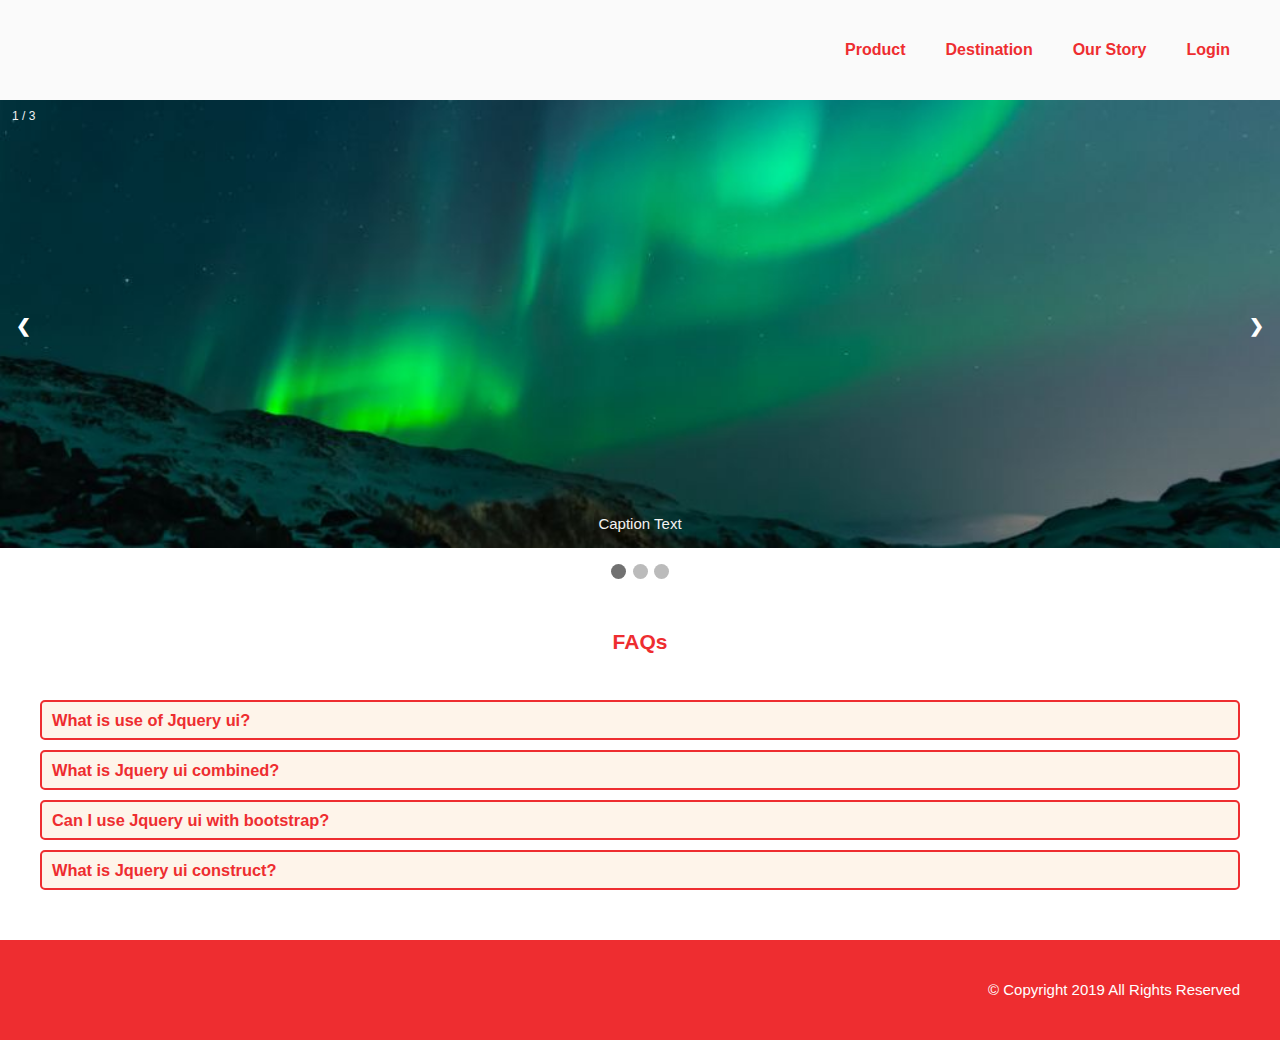
==== lab_test/index.html @ 088b6459 "lab-test" ====
<!DOCTYPE html>
<html lang="en">
<head>
    <meta charset="UTF-8">
    <meta name="viewport" content="width=device-width, initial-scale=1.0">
    <title>Document</title>
    <link rel="stylesheet" href="./assets/css/modal.css">
    <link rel="stylesheet" href="./assets/css/nomalize.css">
    <link rel="stylesheet" href="./assets/css/reset.local.css">
    <link rel="stylesheet" href="./assets/css/slide-show.css">
    <link rel="stylesheet" href="./assets/css/base.css">
    <link rel="stylesheet" href="./assets/css/main.css">
    <link rel="stylesheet" href="./assets/css/responsive.css">
    <link rel="preconnect" href="https://fonts.gstatic.com">
<link href="https://fonts.googleapis.com/css2?family=Montserrat:wght@500;600;700&display=swap" rel="stylesheet">
<link rel="preconnect" href="https://fonts.gstatic.com">
<link href="https://fonts.googleapis.com/css2?family=Poppins:wght@500;600;700&display=swap" rel="stylesheet">
<link rel="preconnect" href="https://fonts.gstatic.com">
<link href="https://fonts.googleapis.com/css2?family=Roboto:wght@500;700&display=swap" rel="stylesheet">
</head>
<body>
    <header>
        <div class="grid">
            <div class="header__container">
                <div class="hello" id="hello">
                </div>
                <ul class="header__nav">
                    <li class="nav__list">
                        <a href="" class="nav__link">Product</a>
                    </li>
                    <li class="nav__list">
                        <a href="" class="nav__link">Destination</a>
                    </li>
                    <li class="nav__list">
                        <a href="" class="nav__link">Our Story</a>
                    </li>
                    <li class="nav__list">
                        <a href="./login.html" class="nav__link" id="logInBtn">Login</a>
                    </li>
                </ul>
            </div>
        </div>
    </header>
    <!-- slideshow -->
    <main>
        <div class="show-show">
            <div class="slideshow-container">
    
                <div class="mySlides fade">
                <div class="numbertext">1 / 3</div>
                <img src="./assets/img/img_lights_wide.jpg" style="width:100%">
                <div class="text">Caption Text</div>
                </div>
                
                <div class="mySlides fade">
                <div class="numbertext">2 / 3</div>
                <img src="./assets/img/img_snow_wide.jpg" style="width:100%">
                <div class="text">Caption Two</div>
                </div>
                
                <div class="mySlides fade">
                <div class="numbertext">3 / 3</div>
                <img src="./assets/img/img_mountains_wide.jpg" style="width:100%">
                <div class="text">Caption Three</div>
                </div>
                
                <a class="prev" onclick="plusSlides(-1)">&#10094;</a>
                <a class="next" onclick="plusSlides(1)">&#10095;</a>
                
            </div>
            <br>
            
            <div style="text-align:center">
                <span class="dot" onclick="currentSlide(1)"></span> 
                <span class="dot" onclick="currentSlide(2)"></span> 
                <span class="dot" onclick="currentSlide(3)"></span> 
            </div>
        </div>
        
        <!-- FAQs -->
        <div class="grid">
            <div class="faqs">
                <h2 class="faq__title">FAQs</h2>
                <div class="faq__item">
                    <h3 class="faq__item__title">What is use of Jquery ui?</h3>
                    <p class="faq__item__description">Lorem ipsum dolor, sit amet consectetur adipisicing elit. Distinctio itaque unde, aperiam maiores quod consequatur sed neque est saepe quaerat, quasi possimus assumenda animi sit laborum quidem ipsa corrupti quia?</p>
                </div>
                <div class="faq__item">
                    <h3 class="faq__item__title">What is Jquery ui combined?</h3>
                    <p class="faq__item__description">Lorem ipsum dolor, sit amet consectetur adipisicing elit. Distinctio itaque unde, aperiam maiores quod consequatur sed neque est saepe quaerat, quasi possimus assumenda animi sit laborum quidem ipsa corrupti quia?</p>
                </div>
                <div class="faq__item">
                    <h3 class="faq__item__title">Can I use Jquery ui with bootstrap?</h3>
                    <p class="faq__item__description">Lorem ipsum dolor, sit amet consectetur adipisicing elit. Distinctio itaque unde, aperiam maiores quod consequatur sed neque est saepe quaerat, quasi possimus assumenda animi sit laborum quidem ipsa corrupti quia?</p>
                </div><div class="faq__item">
                    <h3 class="faq__item__title">What is Jquery ui construct?</h3>
                    <p class="faq__item__description">Lorem ipsum dolor, sit amet consectetur adipisicing elit. Distinctio itaque unde, aperiam maiores quod consequatur sed neque est saepe quaerat, quasi possimus assumenda animi sit laborum quidem ipsa corrupti quia?</p>
                </div>
            </div>
        </div>
    </main>
    <!-- Footer -->
    <footer>
        <div class="grid">
            <div class="footer__container">
                <div class="social"></div>
                <div class="coppyright"> © Copyright 2019 All Rights Reserved</div>
            </div>
        </div>
    </footer>
</body>
<script src="./assets/js/slide-show.js"></script>
<script src="./assets/js/faq.js"></script>
<script>
    window.onload = function() {
        isLogin = JSON.parse(localStorage['login']);
        console.log(isLogin);
        if (isLogin) {
            document.getElementById("hello").innerHTML = `Hi: ${isLogin['email']}`
        }
    }
</script>
</html>
---- lab_test/assets/css/modal.css ----
* {
padding: 0;
margin: 0;
box-sizing: border-box;
}
html {
color: #333;
font-size: 62.5%;
font-family: "Open Sans", sans-serif;
}

.modal {
    margin: 0 auto;
    width: 100%;
    min-height: 500px;
    height: 80vh;
}

.button__switch {
    width: 360px;
    /* padding: 100px 100px; */
    text-align: center;
    background: #fff;
    border-radius: 2px;
    align-self: center;
    margin: 0 auto;
}

.button{
    padding: 10px 0px;
    margin: 20px;
    border: none;
    background: #fff;
    font-weight: bold;
    font-size: 1.8rem;
    color: #E2B3B5;
    outline: none;
    text-transform: uppercase;
    cursor: pointer;
    
}

.form__active {
    color: var(--primary-color);
    border-bottom: 3px solid orange;
}

.form {
width: 360px;
min-height: 100px;
padding: 32px 24px;
text-align: center;
background: #fff;
border-radius: 2px;
margin: 24px;
align-self: center;
margin: 0 auto;
display: none;
}
.form .heading {
font-size: 2rem;
}
.form .desc {
text-align: center;
color: #636d77;
font-size: 1.6rem;
font-weight: lighter;
line-height: 2.4rem;
margin-top: 16px;
font-weight: 300;
}

.form-group {
display: flex;
margin-bottom: 16px;
flex-direction: column;
}

.form-label,
.form-message {
text-align: left;
}

.form-label {
font-weight: 700;
padding-bottom: 6px;
line-height: 1.8rem;
font-size: 1.4rem;
}

.form-control {
height: 40px;
padding: 8px 12px;
border: 1px solid var(--primary-color);
border-radius: 999px;
outline: none;
font-size: 1.4rem;
}

/* .form-control:hover {
border-color: #1dbfaf;
} */

.form-group.invalid .form-control {
border-color: #f33a58;
}

.form-group.invalid .form-message {
color: #f33a58;
}

.form-message {
font-size: 1.2rem;
line-height: 1.6rem;
padding: 4px 0 0;
}

.form-submit {
outline: none;
background-color: var(--primary-color);
margin-top: 12px;
padding: 12px 20px;
font-weight: 600;
color: #fff;
border: none;
min-width: 150px;
font-size: 14px;
border-radius: 999px;
cursor: pointer;
}

/* .form-submit:hover {
background-color: var(--primary-color);
} */

.spacer {
margin-top: 36px;
}

.notice {
    height: 20px;
    font-size: 1.4rem;
    color: var(--primary-color);
    font-weight: bold;
    display: flex;
    margin: 20px auto;
    justify-content:space-between;
    
}

.rule {
    padding: 0px 20px;
    border-right: 2px solid var(--primary-color);
    cursor: pointer;
}

.login_faqs {
    padding: 0px 20px;
    cursor: pointer;
}
---- lab_test/assets/css/nomalize.css ----
/*! normalize.css v8.0.1 | MIT License | github.com/necolas/normalize.css */html{line-height:1.15;-webkit-text-size-adjust:100%}body{margin:0}main{display:block}h1{font-size:2em;margin:.67em 0}hr{box-sizing:content-box;height:0;overflow:visible}pre{font-family:monospace,monospace;font-size:1em}a{background-color:transparent}abbr[title]{border-bottom:none;text-decoration:underline;text-decoration:underline dotted}b,strong{font-weight:bolder}code,kbd,samp{font-family:monospace,monospace;font-size:1em}small{font-size:80%}sub,sup{font-size:75%;line-height:0;position:relative;vertical-align:baseline}sub{bottom:-.25em}sup{top:-.5em}img{border-style:none}button,input,optgroup,select,textarea{font-family:inherit;font-size:100%;line-height:1.15;margin:0}button,input{overflow:visible}button,select{text-transform:none}[type=button],[type=reset],[type=submit],button{-webkit-appearance:button}[type=button]::-moz-focus-inner,[type=reset]::-moz-focus-inner,[type=submit]::-moz-focus-inner,button::-moz-focus-inner{border-style:none;padding:0}[type=button]:-moz-focusring,[type=reset]:-moz-focusring,[type=submit]:-moz-focusring,button:-moz-focusring{outline:1px dotted ButtonText}fieldset{padding:.35em .75em .625em}legend{box-sizing:border-box;color:inherit;display:table;max-width:100%;padding:0;white-space:normal}progress{vertical-align:baseline}textarea{overflow:auto}[type=checkbox],[type=radio]{box-sizing:border-box;padding:0}[type=number]::-webkit-inner-spin-button,[type=number]::-webkit-outer-spin-button{height:auto}[type=search]{-webkit-appearance:textfield;outline-offset:-2px}[type=search]::-webkit-search-decoration{-webkit-appearance:none}::-webkit-file-upload-button{-webkit-appearance:button;font:inherit}details{display:block}summary{display:list-item}template{display:none}[hidden]{display:none}
/*# sourceMappingURL=normalize.min.css.map */
---- lab_test/assets/css/slide-show.css ----
* {box-sizing: border-box}
body {font-family: Verdana, sans-serif; margin:0}
.mySlides {display: none}
img {vertical-align: middle;}

/* Slideshow container */
.slideshow-container {
  width: 100%;
  position: relative;
  margin: auto;
}

/* Next & previous buttons */
.prev, .next {
  cursor: pointer;
  position: absolute;
  top: 50%;
  width: auto;
  padding: 16px;
  margin-top: -22px;
  color: white;
  font-weight: bold;
  font-size: 18px;
  transition: 0.6s ease;
  border-radius: 0 3px 3px 0;
  user-select: none;
}

/* Position the "next button" to the right */
.next {
  right: 0;
  border-radius: 3px 0 0 3px;
}

/* On hover, add a black background color with a little bit see-through */
.prev:hover, .next:hover {
  background-color: rgba(0,0,0,0.8);
}

/* Caption text */
.text {
  color: #f2f2f2;
  font-size: 15px;
  padding: 8px 12px;
  position: absolute;
  bottom: 8px;
  width: 100%;
  text-align: center;
}

/* Number text (1/3 etc) */
.numbertext {
  color: #f2f2f2;
  font-size: 12px;
  padding: 8px 12px;
  position: absolute;
  top: 0;
}

/* The dots/bullets/indicators */
.dot {
  cursor: pointer;
  height: 15px;
  width: 15px;
  margin: 0 2px;
  background-color: #bbb;
  border-radius: 50%;
  display: inline-block;
  transition: background-color 0.6s ease;
}

.active, .dot:hover {
  background-color: #717171;
}

/* Fading animation */
.fade {
  -webkit-animation-name: fade;
  -webkit-animation-duration: 1.5s;
  animation-name: fade;
  animation-duration: 1.5s;
}

@-webkit-keyframes fade {
  from {opacity: .4} 
  to {opacity: 1}
}

@keyframes fade {
  from {opacity: .4} 
  to {opacity: 1}
}

/* On smaller screens, decrease text size */
@media only screen and (max-width: 300px) {
  .prev, .next,.text {font-size: 11px}
}
---- lab_test/assets/css/base.css ----
:root {
    --white-color: #fff;
    --black-color: #000;
    --text-color: #333;
    --primary-color: #EE2D30;
    --border-color: #dbdbdb;
    --header-height: 155px;
}

* {
    box-sizing: inherit;
}

html {
    font-size: 62.5%;
    line-height: 1.6rem;
    color: var(--text-color);
    font-family: 'Montserrat', sans-serif;
    box-sizing: border-box;
}

/* grid */
.grid {
    width: 100%;
    height: 100%;
    max-width: 1200px;
    margin: 0 auto;
    display: block;
}

/* Animation */

@keyframes fadeIn {
    from {
        opacity: 0;
    }
    to {
        opacity: 1;
    }
}

@keyframes fadeOut {
    from {
        opacity: 1;
    }
    to {
        opacity: 0;
    }
}

@keyframes growth {
    from {
        transform: scale(var(--growth-from));
    }
    to {
        transform: scale(var(--growth-to));
    }
}

@keyframes slideUp {
    from {
        transform: translateY(100%);
    }
    to {
        transform: translateY(0%);
    }
}

@keyframes slideDown {
    from {
        transform: translateY(0%);
    }
    to {
        transform: translateY(100%);
    }
}
@keyframes slideRight {
    from {
        transform: translateX(-100%);
    }
    to {
        transform: translateX(0%);
    }
}

@keyframes slideLeft {
    from {
        transform: translateX(0%);
    }
    to {
        transform: translateX(-100%);
    }
}

/* Button Style */
.btn {
    min-width: 142px;
    height: 34px;
    border: 2px solid white;
    border-radius: 3px;
    font-weight: bold;
    font-size: 24px;
    line-height: 36px;
    padding: 0;
    outline: none;
    cursor: pointer;
    color: var(--text-color);
    display: inline-flex;
    justify-content: center;
    align-items: center;
    line-height: 1.6rem;
    background-color: transparent;
    color: white;
}

.btn_showcase {
    width:236px;
    Height: 68px;
    border-radius: 999px;
    padding: 16px 0;
    margin-left: 100px;
}
.btn_showcase:last-child {
    margin-left: 40px;
}

.btn.auth-form__control-back:hover {
    background-color: rgba(0, 0, 0, 0.05);
}

.btn.btn--primary {
    background-color: var(--primary-color);
    color: var(--white-color);
    border: none;

}

.btn.btn--disable {
    color: #666;
    background-color: #888;
    cursor: default;
}

.btn.btn--size-s {
    height: 30px;
    font-size: 1.2rem;
    padding: 0 8px;
}


/* Select input */
/* 
.select-input {
    position: relative;
    height: 34px;
    border-radius: 2px;
    background-color: var(--white-color);
    min-width: 200px;
    display: flex;
    justify-content: space-between;
    align-items: center;
    padding: 0 12px;
    z-index: 1;
}

.select-input:after {
    content: "";
    display: block;
    position: absolute;
    height: 7px;
    width: 100%;
    left: 0px;
    top: 30px;
}

.select-input:hover .select-input__select {
    display: block;
}

.select-input__title {
    font-size: 1.4rem;
    color: var(--text-color);
}

.select-input-icon {
    font-size: 1.4rem;
    color: var(--text-color);
}

.select-input__select {
    position: absolute;
    top: 27px;
    width: 100%;
    left: 0;
    background-color: var(--white-color);
    border-radius: 3px;
    padding: 8px 12px;
    display: none;
}

.select-input__item {
    list-style: none;
}

.select-input__link {
    text-decoration: none;
    display: block;
    color: var(--text-color);
    font-size: 1.4rem;
    padding: 4px 0px;
}

.select-input__link:hover {
    color: var(--primary-color);
}

.pagination {
    display: flex;
    align-items: center;
    justify-content: center
    
}

.pagination-item {
    list-style: none;
    margin: 0px 12px;
}

.pagination-item--active .pagination-item__link {
    background-color: var(--primary-color);
    color: var(--white-color);
}

.pagination-item--active .pagination-item__link:hover {
    background-color: var(--primary-color);
    filter: brightness(110%);
    color: var(--white-color);
}

.pagination-item__link {
    --hight: 30px;
    text-decoration: none;
    color: #919191;
    font-size: 1.8rem;
    min-width: 40px;
    height: var(--hight);
    line-height: var(--hight);
    display: block;
    text-align: center;
    border-radius: 2px;
}

.btn--square {
    width: 142px;
    height: 64px;
    border-radius: 8px;
    font-weight: bold;
    font-size: 16px;
    line-height: 28px;
} */
---- lab_test/assets/css/main.css ----
header {
    width: 100%;
    height: 100px;background-color: #fafafa;
}

.header__container {
    width: 100%;
    height: 100%;
    display: flex;
    justify-content: space-between;
    align-items: center;
}

.hello {
    font-size: 1.6rem;
    font-weight: bold;
    color: var(--primary-color);
}

.header__nav {
    display: flex;
    height: 100%;
    align-items: center;
    justify-content: flex-end;
    font-size: 1.6rem;
    color: var(--primary-color);
    font-weight: bold;
}
.nav__list {
    margin-left: 20px;
}
.nav__link {
    display: block;
    padding: 4px 10px;
}
.nav__active {
    border-radius: 999px;
    background-color: var(--primary-color);
    color: var(--white-color);
}
.slide-show {
    height: 100%;
    width: 400px;
}

.faqs {
    width: 100%;
    height: 100%;
    margin: 50px auto;
    font-size: 1.4rem;
    color: var(--primary-color);
}

.faq__title {
    text-align: center;
    margin-bottom: 50px;
}

.faq__item {
    border: 2px solid var(--primary-color);
    border-radius: 5px;
    background-color: #FEF4EA;
    margin-bottom: 10px;
    padding: 10px;
}

.faq__item__title {
    cursor: pointer;
}

.faq__item__description {
    margin-top: 15px;
    display: none;
}

footer {
    width: 100%;
    height: 100px;
    background-color: var(--primary-color);
    color: var(--white-color);
    font-size: 1.5rem;
}

.footer__container {
    display: flex;
    width: 100%;
    height: 100%;
    justify-items: flex-end;
    align-items: center;
    
}
.coppyright {
    margin-left:auto;
}


/* class define */
.display__flex {
    display: flex;
}

.display__none {
    display: none;
}

.display__block {
    display: block;
}
.align-items-center {
    align-items: center;
}
---- lab_test/assets/css/responsive.css ----
/* mobile - tablet */
@media (max-width: 1023px) {
    .hide-on-mobile-tablet {
        display: none;
    }

    .show-on-mobile-tablet {
        display: block;
    }
    
    :root {
        --header-height: 120px;
    }
    body {
        position: relative;
    }
    header{
        width: 100%;
        position: fixed;
        top: 0;
        left: 0;
        right: 0;
        background-color: white;
        box-shadow: 1px 1px 1px rgba(0, 0, 0, 0.3);
        z-index: 1000;
    }
    .logo {
        position: absolute;
        left: 50%;
        top: 50%;
        transform: translate(-50%, -50%);
        margin: 0;
    }
    .nav__overlay {
        position: absolute;
        width: 100%;
        height: 100%;
        background-color: rgba(0, 0, 0, 0.2);
        animation: fadeIn linear .3s;

    }
    .nav__overlay--fadeOut {
        animation: fadeOut linear .3s;
        opacity: 0;
        z-index: -999;
    }

    .nav__list {
        display: flex;
        flex-direction: column;
        font-size: 2.2rem;
        line-height: 2.8rem;
        font-weight: 600;
        position: fixed;
        top: var(--header-height);
        bottom: 0;
        left: 0;
        width: 40%;
        color: var(--text-color);
        background-color: white;
        animation: slideRight ease-in 0.3s;
    }

    .nav__list--slideLefts {
        animation: slideLeft linear .3s;
        transform: translateX(-100%);
      }
        
    .nav__item {
        margin-left: 0px;
        padding: 20px;
        border-bottom: 1px solid var(--border-color);
    }
    main {
        margin-top: var(--header-height);
    }
    .overview__img {
        top: 0%;
    }
    .manual__main {
        flex-direction: column;
        padding: 80px 0;
    }
    .manual__main--2 {
        flex-direction: column-reverse; 
    }
    .manual__feature {
        margin: 0 auto;
    }
    .manual__img__link--2 {
        margin: 0 auto;
    }
    .manual__img__link {
        margin: 0 auto;
    }
    .footer__container {
        padding: 10px;
    }
}


/*tablet */
@media (min-width: 740px) and (max-width: 1023px) {
    .hide-on-tablet {
        display: none;
    }
    .header-with-search__cart {
        width: 80px;
        text-align: right;
    }
}

/* mobile */
@media (max-width: 739px) {
    .hide-on-mobile {
        display: none;
    }
    

    
}
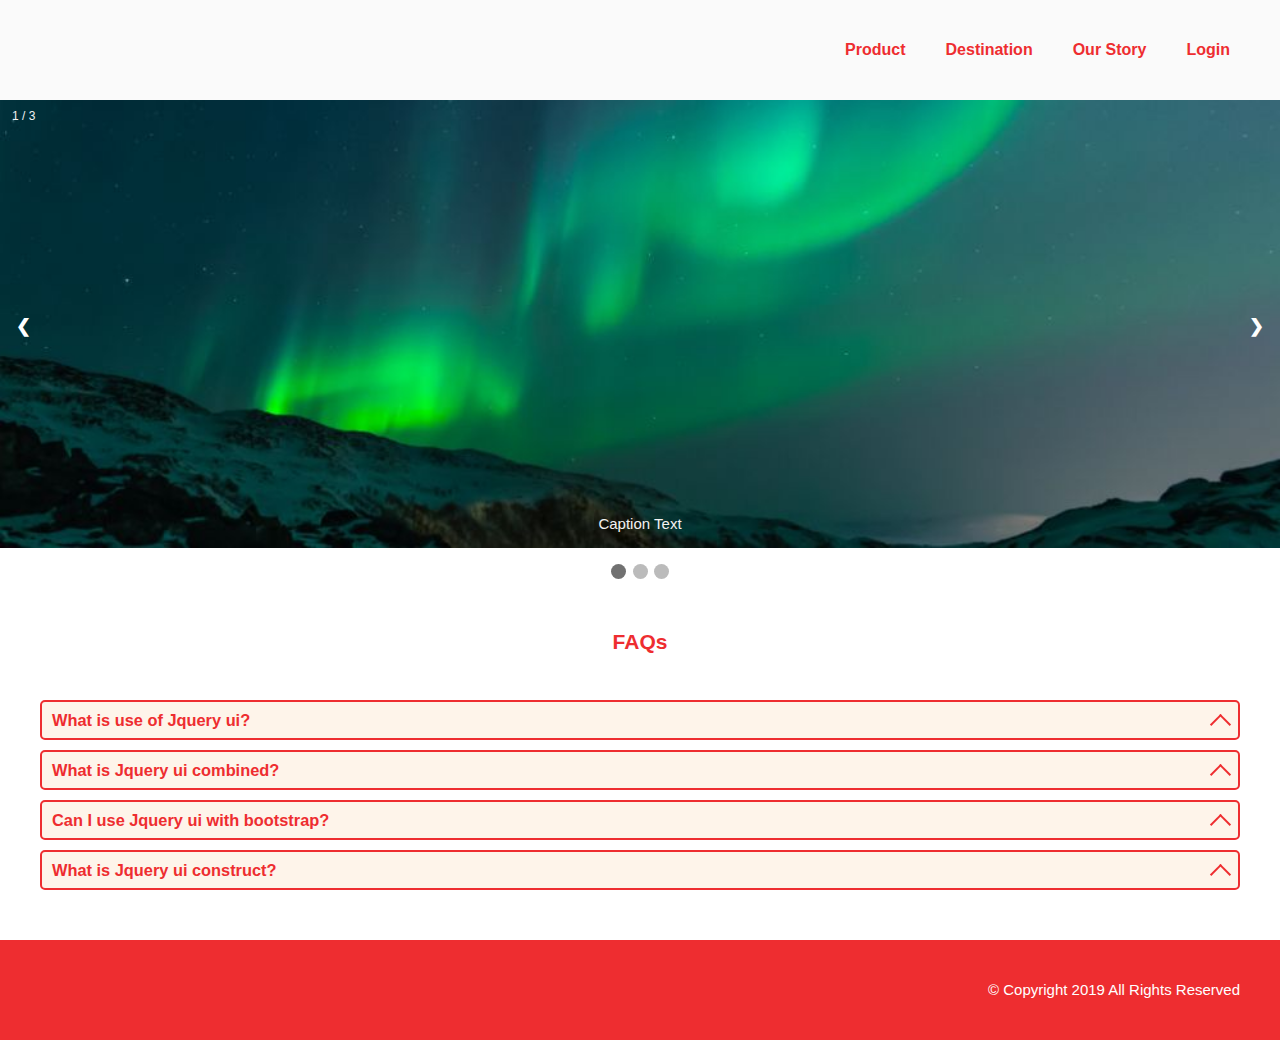
==== commit f33e9eab: "final" ====
--- a/lab_test/index.html
+++ b/lab_test/index.html
@@ -4,19 +4,22 @@
     <meta charset="UTF-8">
     <meta name="viewport" content="width=device-width, initial-scale=1.0">
     <title>Document</title>
+    <link rel="stylesheet" href="https://pro.fontawesome.com/releases/v5.10.0/css/all.css"
+        integrity="sha384-AYmEC3Yw5cVb3ZcuHtOA93w35dYTsvhLPVnYs9eStHfGJvOvKxVfELGroGkvsg+p" crossorigin="anonymous" />
     <link rel="stylesheet" href="./assets/css/modal.css">
     <link rel="stylesheet" href="./assets/css/nomalize.css">
     <link rel="stylesheet" href="./assets/css/reset.local.css">
     <link rel="stylesheet" href="./assets/css/slide-show.css">
     <link rel="stylesheet" href="./assets/css/base.css">
     <link rel="stylesheet" href="./assets/css/main.css">
-    <link rel="stylesheet" href="./assets/css/responsive.css">
+    <!-- <link rel="stylesheet" href="./assets/css/responsive.css"> -->
     <link rel="preconnect" href="https://fonts.gstatic.com">
 <link href="https://fonts.googleapis.com/css2?family=Montserrat:wght@500;600;700&display=swap" rel="stylesheet">
 <link rel="preconnect" href="https://fonts.gstatic.com">
 <link href="https://fonts.googleapis.com/css2?family=Poppins:wght@500;600;700&display=swap" rel="stylesheet">
 <link rel="preconnect" href="https://fonts.gstatic.com">
 <link href="https://fonts.googleapis.com/css2?family=Roboto:wght@500;700&display=swap" rel="stylesheet">
+
 </head>
 <body>
     <header>
@@ -82,18 +85,18 @@
             <div class="faqs">
                 <h2 class="faq__title">FAQs</h2>
                 <div class="faq__item">
-                    <h3 class="faq__item__title">What is use of Jquery ui?</h3>
+                    <h3 class="faq__item__title arrow-up">What is use of Jquery ui?</h3>
                     <p class="faq__item__description">Lorem ipsum dolor, sit amet consectetur adipisicing elit. Distinctio itaque unde, aperiam maiores quod consequatur sed neque est saepe quaerat, quasi possimus assumenda animi sit laborum quidem ipsa corrupti quia?</p>
                 </div>
                 <div class="faq__item">
-                    <h3 class="faq__item__title">What is Jquery ui combined?</h3>
+                    <h3 class="faq__item__title arrow-up">What is Jquery ui combined?</h3>
                     <p class="faq__item__description">Lorem ipsum dolor, sit amet consectetur adipisicing elit. Distinctio itaque unde, aperiam maiores quod consequatur sed neque est saepe quaerat, quasi possimus assumenda animi sit laborum quidem ipsa corrupti quia?</p>
                 </div>
                 <div class="faq__item">
-                    <h3 class="faq__item__title">Can I use Jquery ui with bootstrap?</h3>
+                    <h3 class="faq__item__title arrow-up">Can I use Jquery ui with bootstrap?</h3>
                     <p class="faq__item__description">Lorem ipsum dolor, sit amet consectetur adipisicing elit. Distinctio itaque unde, aperiam maiores quod consequatur sed neque est saepe quaerat, quasi possimus assumenda animi sit laborum quidem ipsa corrupti quia?</p>
                 </div><div class="faq__item">
-                    <h3 class="faq__item__title">What is Jquery ui construct?</h3>
+                    <h3 class="faq__item__title arrow-up">What is Jquery ui construct?</h3>
                     <p class="faq__item__description">Lorem ipsum dolor, sit amet consectetur adipisicing elit. Distinctio itaque unde, aperiam maiores quod consequatur sed neque est saepe quaerat, quasi possimus assumenda animi sit laborum quidem ipsa corrupti quia?</p>
                 </div>
             </div>
@@ -103,7 +106,17 @@
     <footer>
         <div class="grid">
             <div class="footer__container">
-                <div class="social"></div>
+                <div class="social">
+                    <a href="" class="social__link">
+                        <i class="icon__link fab fa-facebook-square"></i>
+                    </a>
+                    <a href="" class="social__link">
+                        <i class="icon__link fab fa-instagram"></i>
+                    </a>
+                    <a href="" class="social__link">
+                        <i class="icon__link fab fa-twitter-square"></i>
+                    </a>
+                </div>
                 <div class="coppyright"> © Copyright 2019 All Rights Reserved</div>
             </div>
         </div>
@@ -113,11 +126,17 @@
 <script src="./assets/js/faq.js"></script>
 <script>
     window.onload = function() {
-        isLogin = JSON.parse(localStorage['login']);
-        console.log(isLogin);
-        if (isLogin) {
-            document.getElementById("hello").innerHTML = `Hi: ${isLogin['email']}`
+        var logInElement = document.getElementById('logInBtn');
+        if (JSON.parse(localStorage['login']) !== null) {
+            document.getElementById("hello").innerHTML = `Hi: ${JSON.parse(localStorage['login'])['email']}`;
+            logInElement.innerHTML = "Logout";
+            logInElement.onclick= function() {
+            logInElement.innerHTML = "Login";
+            localStorage.removeItem("login");
+            logInElement.setAttribute("href", "");
+        };
         }
+
     }
 </script>
 </html>--- a/lab_test/assets/css/modal.css
+++ b/lab_test/assets/css/modal.css
@@ -158,3 +158,22 @@
     padding: 0px 20px;
     cursor: pointer;
 }
+
+.button_login {
+    display: flex;
+    justify-content: space-between;
+}
+
+.forgot_container {
+    display: flex;
+    align-items: center;
+}
+
+.forgot {
+    display: block;
+    width: 100%;
+    color: var(--primary-color);
+    font-size: 1.4rem;
+    transform: translateY(40%);
+    text-decoration: underline;
+}
--- a/lab_test/assets/css/main.css
+++ b/lab_test/assets/css/main.css
@@ -66,6 +66,33 @@
 
 .faq__item__title {
     cursor: pointer;
+    position: relative;
+}
+
+.arrow-up::after {
+    position: absolute;
+    content: "";
+    width: 15px;
+    height: 15px;
+    border: 2px solid var(--primary-color);
+    border-left: 0;
+    border-top: 0;
+    transform:rotate(225deg);
+    right: 0px;
+    top: 30%;
+}
+
+.arrow-down::after {
+    position: absolute;
+    content: "";
+    width: 15px;
+    height: 15px;
+    border: 2px solid var(--primary-color);
+    border-left: 0;
+    border-top: 0;
+    transform:rotate(45deg);
+    right: 0px;
+    top: -30%;
 }
 
 .faq__item__description {
@@ -85,12 +112,25 @@
     display: flex;
     width: 100%;
     height: 100%;
-    justify-items: flex-end;
+    justify-items: center;
     align-items: center;
     
 }
+
+.social {
+    margin-left: auto;
+}
+
+.social__link {
+    margin: 5px;
+}
+
+.icon__link {
+    font-size: 2.5rem;
+}
+
 .coppyright {
-    margin-left:auto;
+    margin-left: 20px;
 }
 
 
